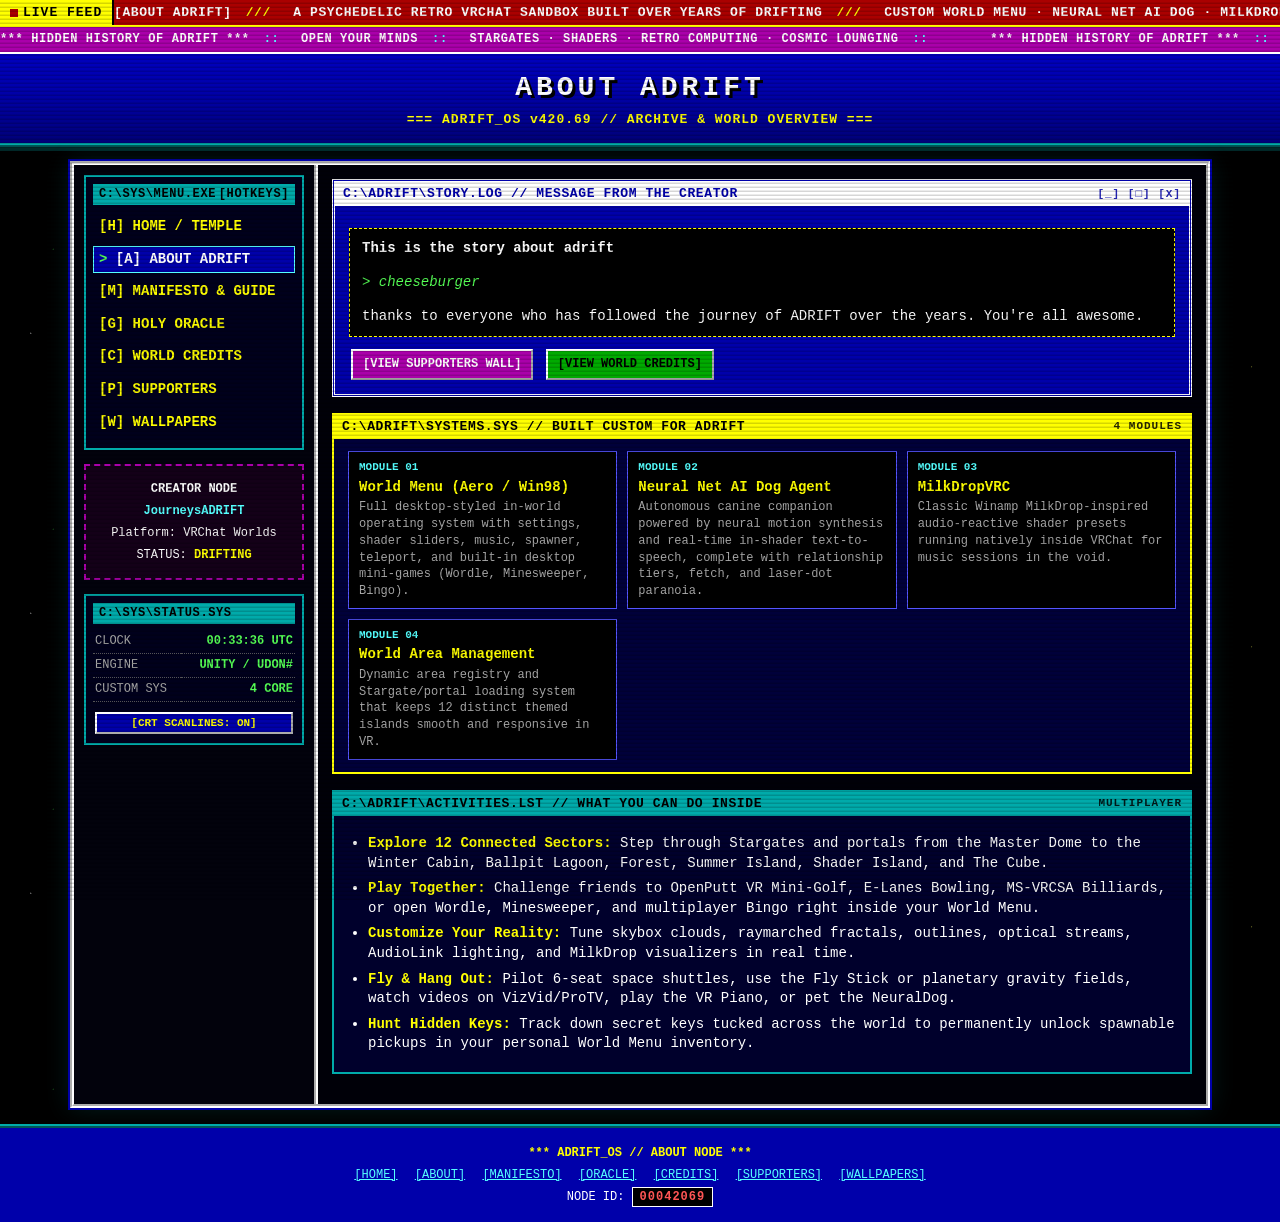
==== about.html @ 790b6ff4 "Expand ADRIFT companion site with full pages, news-reel tickers, and retro VGA polish" ====
<!DOCTYPE html>
<html lang="en">
<head>
    <meta charset="UTF-8">
    <meta name="viewport" content="width=device-width, initial-scale=1.0">
    <title>ADRIFT :: ABOUT // THE DIGITAL TEMPLE</title>
    <link rel="stylesheet" href="styles.css">
</head>
<body class="crt-on">

    <!-- TOP BREAKING NEWS-REEL TICKER -->
    <div class="news-reel-bar" role="region" aria-label="ADRIFT News Reel">
        <div class="reel-badge"><span class="live-dot"></span>LIVE FEED</div>
        <div class="reel-viewport">
            <div class="reel-track">
                <span class="reel-copy">
                    [ABOUT ADRIFT]<span class="reel-sep">///</span>
                    A PSYCHEDELIC RETRO VRCHAT SANDBOX BUILT OVER YEARS OF DRIFTING<span class="reel-sep">///</span>
                    CUSTOM WORLD MENU &middot; NEURAL NET AI DOG &middot; MILKDROP VISUALS<span class="reel-sep">///</span>
                    THANK YOU TO EVERYONE WHO HAS FOLLOWED THE JOURNEY<span class="reel-sep">///</span>
                </span>
                <span class="reel-copy" aria-hidden="true">
                    [ABOUT ADRIFT]<span class="reel-sep">///</span>
                    A PSYCHEDELIC RETRO VRCHAT SANDBOX BUILT OVER YEARS OF DRIFTING<span class="reel-sep">///</span>
                    CUSTOM WORLD MENU &middot; NEURAL NET AI DOG &middot; MILKDROP VISUALS<span class="reel-sep">///</span>
                    THANK YOU TO EVERYONE WHO HAS FOLLOWED THE JOURNEY<span class="reel-sep">///</span>
                </span>
            </div>
        </div>
    </div>

    <header class="site-header">
        <div class="comet-reel" aria-hidden="true">
            <div class="reel-track">
                <span class="reel-copy">
                    *** HIDDEN HISTORY OF ADRIFT ***<span class="reel-sep">::</span>
                    OPEN YOUR MINDS<span class="reel-sep">::</span>
                    STARGATES &middot; SHADERS &middot; RETRO COMPUTING &middot; COSMIC LOUNGING<span class="reel-sep">::</span>
                </span>
                <span class="reel-copy">
                    *** HIDDEN HISTORY OF ADRIFT ***<span class="reel-sep">::</span>
                    OPEN YOUR MINDS<span class="reel-sep">::</span>
                    STARGATES &middot; SHADERS &middot; RETRO COMPUTING &middot; COSMIC LOUNGING<span class="reel-sep">::</span>
                </span>
            </div>
        </div>
        <div class="header-inner">
            <h1>ABOUT ADRIFT</h1>
            <div class="subtitle">=== ADRIFT_OS v420.69 // ARCHIVE &amp; WORLD OVERVIEW ===</div>
        </div>
    </header>

    <div class="container">

        <!-- LEFT SIDEBAR -->
        <aside class="sidebar">
            <nav class="sys-box" aria-label="Main Menu">
                <div class="sys-title"><span>C:\SYS\MENU.EXE</span><span>[HOTKEYS]</span></div>
                <ul>
                    <li><a href="index.html">[H] HOME / TEMPLE</a></li>
                    <li><a href="about.html" class="active-link">[A] ABOUT ADRIFT</a></li>
                    <li><a href="manifesto.html">[M] MANIFESTO &amp; GUIDE</a></li>
                    <li><a href="oracle.html">[G] HOLY ORACLE</a></li>
                    <li><a href="credits.html">[C] WORLD CREDITS</a></li>
                    <li><a href="supporters.html">[P] SUPPORTERS</a></li>
                    <li><a href="wallpapers.html">[W] WALLPAPERS</a></li>
                </ul>
            </nav>

            <div class="portal-box">
                <p><strong>CREATOR NODE</strong></p>
                <p style="color: #55FFFF; font-weight: bold;">JourneysADRIFT</p>
                <p>Platform: VRChat Worlds</p>
                <p>STATUS: <span class="blink-text">DRIFTING</span></p>
            </div>

            <div class="sys-box">
                <div class="sys-title"><span>C:\SYS\STATUS.SYS</span></div>
                <table class="stats-table">
                    <tr><td>CLOCK</td><td id="sys-utc-clock">--:--:-- UTC</td></tr>
                    <tr><td>ENGINE</td><td>UNITY / UDON#</td></tr>
                    <tr><td>CUSTOM SYS</td><td>4 CORE</td></tr>
                </table>
                <div class="sys-controls">
                    <button type="button" class="dos-btn dos-btn-small" id="crt-toggle-btn">[CRT SCANLINES: ON]</button>
                </div>
            </div>
        </aside>

        <!-- MAIN CONTENT -->
        <main class="main-content">

            <section class="win-panel panel-blue">
                <div class="win-bar">
                    <h2 class="win-bar-title">C:\ADRIFT\STORY.LOG // MESSAGE FROM THE CREATOR</h2>
                    <span class="win-controls">[_] [&#9633;] [X]</span>
                </div>
                <div class="win-body">
                    <div class="callout-box" id="live-about-message">
                        <p><strong>This is the story about ADRIFT.</strong></p>
                        <p>Thanks to everyone who has followed the journey of ADRIFT over the years. You're all awesome.</p>
                        <p style="color: #55FF55; margin-top: 8px;"><em>&gt; cheeseburger</em><span class="cursor-blink"></span></p>
                    </div>
                    <p style="margin-top: 10px;">
                        <a class="dos-btn dos-btn-magenta" href="supporters.html">[VIEW SUPPORTERS WALL]</a>
                        <a class="dos-btn dos-btn-green" href="credits.html">[VIEW WORLD CREDITS]</a>
                    </p>
                </div>
            </section>

            <section class="win-panel panel-yellow">
                <div class="win-bar">
                    <h2 class="win-bar-title">C:\ADRIFT\SYSTEMS.SYS // BUILT CUSTOM FOR ADRIFT</h2>
                    <span class="win-controls">4 MODULES</span>
                </div>
                <div class="win-body">
                    <div class="portal-grid">
                        <div class="sector-card">
                            <div class="sector-code">MODULE 01</div>
                            <div class="sector-name">World Menu (Aero / Win98)</div>
                            <div class="sector-desc">Full desktop-styled in-world operating system with settings, shader sliders, music, spawner, teleport, and built-in desktop mini-games (Wordle, Minesweeper, Bingo).</div>
                        </div>
                        <div class="sector-card">
                            <div class="sector-code">MODULE 02</div>
                            <div class="sector-name">Neural Net AI Dog Agent</div>
                            <div class="sector-desc">Autonomous canine companion powered by neural motion synthesis and real-time in-shader text-to-speech, complete with relationship tiers, fetch, and laser-dot paranoia.</div>
                        </div>
                        <div class="sector-card">
                            <div class="sector-code">MODULE 03</div>
                            <div class="sector-name">MilkDropVRC</div>
                            <div class="sector-desc">Classic Winamp MilkDrop-inspired audio-reactive shader presets running natively inside VRChat for music sessions in the void.</div>
                        </div>
                        <div class="sector-card">
                            <div class="sector-code">MODULE 04</div>
                            <div class="sector-name">World Area Management</div>
                            <div class="sector-desc">Dynamic area registry and Stargate/portal loading system that keeps 12 distinct themed islands smooth and responsive in VR.</div>
                        </div>
                    </div>
                </div>
            </section>

            <section class="win-panel">
                <div class="win-bar">
                    <h2 class="win-bar-title">C:\ADRIFT\ACTIVITIES.LST // WHAT YOU CAN DO INSIDE</h2>
                    <span class="win-controls">MULTIPLAYER</span>
                </div>
                <div class="win-body">
                    <ul class="retro-list">
                        <li><strong>Explore 12 Connected Sectors:</strong> Step through Stargates and portals from the Master Dome to the Winter Cabin, Ballpit Lagoon, Forest, Summer Island, Shader Island, and The Cube.</li>
                        <li><strong>Play Together:</strong> Challenge friends to OpenPutt VR Mini-Golf, E-Lanes Bowling, MS-VRCSA Billiards, or open Wordle, Minesweeper, and multiplayer Bingo right inside your World Menu.</li>
                        <li><strong>Customize Your Reality:</strong> Tune skybox clouds, raymarched fractals, outlines, optical streams, AudioLink lighting, and MilkDrop visualizers in real time.</li>
                        <li><strong>Fly &amp; Hang Out:</strong> Pilot 6-seat space shuttles, use the Fly Stick or planetary gravity fields, watch videos on VizVid/ProTV, play the VR Piano, or pet the NeuralDog.</li>
                        <li><strong>Hunt Hidden Keys:</strong> Track down secret keys tucked across the world to permanently unlock spawnable pickups in your personal World Menu inventory.</li>
                    </ul>
                </div>
            </section>

        </main>
    </div>

    <footer class="site-footer">
        <p><span class="blink-text">*** ADRIFT_OS // ABOUT NODE ***</span></p>
        <p class="footer-nav">
            <a href="index.html">[HOME]</a>
            <a href="about.html">[ABOUT]</a>
            <a href="manifesto.html">[MANIFESTO]</a>
            <a href="oracle.html">[ORACLE]</a>
            <a href="credits.html">[CREDITS]</a>
            <a href="supporters.html">[SUPPORTERS]</a>
            <a href="wallpapers.html">[WALLPAPERS]</a>
        </p>
        <p>NODE ID: <span class="counter">00042069</span></p>
    </footer>

    <script src="site.js"></script>
    <script>
        // Quietly sync creator message from adrift/about when served on GitHub Pages
        (function () {
            if (!window.fetch || window.location.protocol === "file:") return;
            fetch("adrift/about", { cache: "no-cache" })
                .then(function (r) { return r.ok ? r.text() : null; })
                .then(function (txt) {
                    if (!txt) return;
                    var box = document.getElementById("live-about-message");
                    if (!box) return;
                    var lines = txt.replace(/\r\n/g, "\n").split("\n").map(function (s) { return s.trim(); });
                    var storyLines = [];
                    for (var i = 0; i < lines.length; i++) {
                        if (/^current subs/i.test(lines[i])) break;
                        if (/patreon\.com/i.test(lines[i])) continue;
                        if (lines[i]) storyLines.push(lines[i]);
                    }
                    if (!storyLines.length) return;
                    box.textContent = "";
                    storyLines.forEach(function (ln, idx) {
                        var p = document.createElement("p");
                        if (idx === 0) {
                            var strong = document.createElement("strong");
                            strong.textContent = ln;
                            p.appendChild(strong);
                        } else if (ln.toLowerCase() === "cheeseburger") {
                            p.style.color = "#55FF55";
                            var em = document.createElement("em");
                            em.textContent = "> " + ln;
                            p.appendChild(em);
                        } else {
                            p.textContent = ln;
                        }
                        box.appendChild(p);
                    });
                })
                .catch(function () {});
        })();
    </script>
</body>
</html>
---- styles.css ----
/* ============================================================================
   ADRIFT_OS v420.69 :: TEMPLE OS 16-COLOR VGA & EARLY-2000s HEAVEN'S GATE CSS
   ============================================================================ */

:root {
    --vga-black: #000000;
    --vga-blue: #0000AA;
    --vga-deep-blue: #000038;
    --vga-green: #00AA00;
    --vga-cyan: #00AAAA;
    --vga-red: #AA0000;
    --vga-magenta: #AA00AA;
    --vga-brown: #AA5500;
    --vga-gray: #AAAAAA;
    --vga-dark-gray: #555555;
    --vga-bright-blue: #5555FF;
    --vga-bright-green: #55FF55;
    --vga-bright-cyan: #55FFFF;
    --vga-bright-red: #FF5555;
    --vga-bright-magenta: #FF55FF;
    --vga-yellow: #FFFF55;
    --vga-pure-yellow: #FFFF00;
    --vga-white: #FFFFFF;
}

* {
    box-sizing: border-box;
}

html {
    scroll-behavior: smooth;
}

body {
    background-color: var(--vga-black);
    background-image:
        radial-gradient(1px 1px at 11% 19%, rgba(255, 255, 255, 0.65), transparent),
        radial-gradient(1px 1px at 29% 73%, rgba(85, 255, 255, 0.55), transparent),
        radial-gradient(1px 1px at 47% 31%, rgba(255, 255, 85, 0.45), transparent),
        radial-gradient(2px 2px at 66% 14%, rgba(255, 255, 255, 0.5), transparent),
        radial-gradient(1px 1px at 78% 58%, rgba(255, 85, 255, 0.45), transparent),
        radial-gradient(1px 1px at 91% 84%, rgba(255, 255, 255, 0.55), transparent),
        radial-gradient(1px 1px at 19% 89%, rgba(85, 255, 85, 0.35), transparent);
    background-size: 280px 280px;
    color: var(--vga-pure-yellow);
    font-family: "Courier New", Courier, "Lucida Console", monospace;
    margin: 0;
    padding: 0;
    font-size: 14px;
    line-height: 1.4;
    min-height: 100vh;
}

/* Optional subtle CRT scanline overlay (toggled via sidebar) */
body.crt-on::after {
    content: "";
    position: fixed;
    inset: 0;
    pointer-events: none;
    z-index: 9999;
    background: repeating-linear-gradient(
        to bottom,
        rgba(0, 0, 0, 0) 0px,
        rgba(0, 0, 0, 0) 2px,
        rgba(0, 0, 0, 0.16) 3px,
        rgba(0, 0, 0, 0.16) 4px
    );
}

a {
    color: var(--vga-bright-cyan);
    text-decoration: underline;
}

a:hover {
    background-color: var(--vga-pure-yellow);
    color: var(--vga-black);
    text-decoration: none;
}

/* ============================================================================
   NEWS-REEL TICKER HEADERS (SEAMLESS CONTINUOUS BROADCAST SCROLL)
   ============================================================================ */

.news-reel-bar {
    display: flex;
    align-items: center;
    background-color: var(--vga-red);
    color: var(--vga-white);
    border-bottom: 2px solid var(--vga-pure-yellow);
    overflow: hidden;
    font-weight: bold;
    font-size: 13px;
    line-height: 1;
}

.reel-badge {
    flex-shrink: 0;
    background-color: var(--vga-pure-yellow);
    color: var(--vga-black);
    padding: 6px 10px;
    letter-spacing: 1px;
    border-right: 2px solid var(--vga-black);
    z-index: 2;
    white-space: nowrap;
}

.reel-badge .live-dot {
    display: inline-block;
    width: 8px;
    height: 8px;
    background-color: var(--vga-red);
    margin-right: 5px;
    vertical-align: middle;
    animation: blinker 1s steps(2, start) infinite;
}

.reel-viewport {
    flex: 1;
    overflow: hidden;
    white-space: nowrap;
    padding: 6px 0;
}

.reel-track {
    display: inline-flex;
    width: max-content;
    will-change: transform;
    animation: news-reel-scroll 38s linear infinite;
}

.news-reel-bar:hover .reel-track,
.comet-reel:hover .reel-track {
    animation-play-state: paused;
}

.reel-copy {
    display: inline-block;
    padding-right: 48px;
    letter-spacing: 0.6px;
}

.reel-sep {
    color: var(--vga-pure-yellow);
    margin: 0 14px;
}

@keyframes news-reel-scroll {
    0% {
        transform: translate3d(0, 0, 0);
    }
    100% {
        transform: translate3d(-50%, 0, 0);
    }
}

/* MAIN HEADER */
header.site-header {
    background-color: var(--vga-blue);
    background-image: linear-gradient(
        180deg,
        #0000cc 0%,
        #0000aa 55%,
        #000077 100%
    );
    color: var(--vga-white);
    text-align: center;
    padding: 0 0 12px 0;
    border-bottom: 4px ridge var(--vga-cyan);
    box-shadow: 0 4px 0 rgba(0, 170, 170, 0.25);
}

.comet-reel {
    background-color: var(--vga-magenta);
    color: var(--vga-white);
    border-bottom: 2px solid var(--vga-white);
    overflow: hidden;
    font-weight: bold;
    font-size: 12px;
    padding: 4px 0;
}

.comet-reel .reel-track {
    animation-duration: 30s;
}

.comet-reel .reel-sep {
    color: var(--vga-bright-cyan);
}

.header-inner {
    padding: 10px 14px 2px;
}

header.site-header h1 {
    margin: 4px 0 4px;
    font-size: 28px;
    letter-spacing: 4px;
    color: var(--vga-white);
    text-shadow: 3px 3px 0 var(--vga-black);
    text-transform: uppercase;
}

.subtitle {
    color: var(--vga-pure-yellow);
    font-weight: bold;
    font-size: 13px;
    letter-spacing: 1px;
}

@media (prefers-reduced-motion: reduce) {
    .reel-track {
        animation: none;
        white-space: normal;
        display: block;
    }
    .reel-copy:nth-child(2) {
        display: none;
    }
    .blink-text,
    .live-dot,
    .cursor-blink {
        animation: none;
    }
}

/* ============================================================================
   MAIN FRAME & SIDEBAR
   ============================================================================ */

.container {
    display: flex;
    max-width: 1140px;
    margin: 14px auto;
    border: 4px groove var(--vga-white);
    background-color: var(--vga-black);
    box-shadow: 0 0 0 2px var(--vga-blue), 0 0 24px rgba(0, 170, 170, 0.18);
}

.sidebar {
    width: 244px;
    flex-shrink: 0;
    background-color: #02020c;
    border-right: 4px groove var(--vga-white);
    padding: 10px;
}

.sys-box {
    border: 2px solid var(--vga-cyan);
    padding: 7px;
    margin-bottom: 14px;
    background-color: #00001c;
}

.sys-title {
    background-color: var(--vga-cyan);
    color: var(--vga-black);
    font-weight: bold;
    padding: 2px 6px;
    font-size: 12px;
    letter-spacing: 0.6px;
    display: flex;
    justify-content: space-between;
    align-items: center;
}

.sidebar ul {
    list-style-type: none;
    padding: 0;
    margin: 8px 0 0 0;
}

.sidebar li {
    margin-bottom: 5px;
}

.sidebar a {
    color: var(--vga-pure-yellow);
    text-decoration: none;
    font-weight: bold;
    display: block;
    padding: 3px 5px;
    border: 1px solid transparent;
}

.sidebar a:hover {
    background-color: var(--vga-pure-yellow);
    color: var(--vga-black);
}

.sidebar a.active-link {
    background-color: var(--vga-blue);
    color: var(--vga-white);
    border: 1px solid var(--vga-bright-cyan);
}

.sidebar a.active-link::before {
    content: "> ";
    color: var(--vga-bright-green);
}

.portal-box {
    border: 2px dashed var(--vga-magenta);
    padding: 10px 8px;
    text-align: center;
    color: var(--vga-white);
    margin-bottom: 14px;
    background-color: #140018;
}

.portal-box p {
    margin: 5px 0;
    font-size: 12px;
}

.stargate-emblem {
    width: 96px;
    height: 96px;
    margin: 6px auto;
    display: block;
    border: 2px solid var(--vga-pure-yellow);
    background-color: #000033;
    padding: 4px;
}

.stats-table {
    width: 100%;
    border-collapse: collapse;
    margin-top: 6px;
    font-size: 12px;
}

.stats-table td {
    padding: 3px 2px;
    border-bottom: 1px dotted var(--vga-dark-gray);
    color: var(--vga-gray);
}

.stats-table td:last-child {
    text-align: right;
    color: var(--vga-bright-green);
    font-weight: bold;
}

.sys-controls {
    margin-top: 8px;
    display: flex;
    flex-direction: column;
    gap: 5px;
}

/* ============================================================================
   MAIN CONTENT & TEMPLE OS WINDOW PANELS
   ============================================================================ */

.main-content {
    flex: 1;
    min-width: 0;
    padding: 14px;
    background-color: #000008;
}

.win-panel {
    border: 2px solid var(--vga-cyan);
    background-color: #00002c;
    margin-bottom: 16px;
    color: var(--vga-white);
}

.win-panel.panel-blue {
    background-color: var(--vga-blue);
    border: 3px double var(--vga-white);
}

.win-panel.panel-yellow {
    border-color: var(--vga-pure-yellow);
    background-color: #00003a;
}

.win-panel.panel-green {
    border-color: var(--vga-green);
    background-color: #001808;
}

.win-panel.panel-magenta {
    border: 3px double var(--vga-bright-magenta);
    background-color: #160018;
}

.win-bar {
    background-color: var(--vga-cyan);
    color: var(--vga-black);
    padding: 3px 8px;
    font-weight: bold;
    font-size: 13px;
    letter-spacing: 0.6px;
    display: flex;
    justify-content: space-between;
    align-items: center;
    gap: 8px;
}

.panel-blue .win-bar {
    background-color: var(--vga-white);
    color: var(--vga-blue);
}

.panel-yellow .win-bar {
    background-color: var(--vga-pure-yellow);
    color: var(--vga-black);
}

.panel-green .win-bar {
    background-color: var(--vga-green);
    color: var(--vga-black);
}

.panel-magenta .win-bar {
    background-color: var(--vga-magenta);
    color: var(--vga-white);
}

.win-bar-title {
    margin: 0;
    font-size: 13px;
    font-weight: bold;
}

.win-controls {
    font-size: 11px;
    letter-spacing: 1px;
    opacity: 0.85;
    white-space: nowrap;
}

.win-body {
    padding: 12px 14px;
}

.win-body p:first-child {
    margin-top: 0;
}

.win-body p:last-child {
    margin-bottom: 0;
}

/* Console / HolyC block */
.console-text {
    font-family: "Courier New", Courier, monospace;
    color: var(--vga-bright-cyan);
    font-size: 14px;
    line-height: 1.45;
}

.console-text .kw { color: var(--vga-pure-yellow); font-weight: bold; }
.console-text .str { color: var(--vga-bright-green); }
.console-text .cmt { color: var(--vga-gray); }

.cursor-blink {
    display: inline-block;
    width: 9px;
    height: 14px;
    background-color: var(--vga-pure-yellow);
    vertical-align: text-bottom;
    margin-left: 3px;
    animation: blinker 0.9s steps(2, start) infinite;
}

/* ============================================================================
   BUTTONS, BADGES & INPUTS
   ============================================================================ */

.dos-btn {
    display: inline-block;
    background-color: var(--vga-blue);
    color: var(--vga-pure-yellow);
    border: 2px outset var(--vga-white);
    padding: 5px 10px;
    font-family: "Courier New", Courier, monospace;
    font-size: 12px;
    font-weight: bold;
    cursor: pointer;
    text-decoration: none;
    margin: 2px;
    text-align: center;
}

.dos-btn:hover,
.dos-btn.active {
    background-color: var(--vga-pure-yellow);
    color: var(--vga-black);
    border-style: inset;
}

.dos-btn-green {
    background-color: var(--vga-green);
    color: var(--vga-black);
}

.dos-btn-green:hover {
    background-color: var(--vga-bright-green);
    color: var(--vga-black);
}

.dos-btn-magenta {
    background-color: var(--vga-magenta);
    color: var(--vga-white);
}

.dos-btn-magenta:hover {
    background-color: var(--vga-bright-magenta);
    color: var(--vga-black);
}

.dos-btn-small {
    padding: 3px 7px;
    font-size: 11px;
}

.dos-input {
    flex: 1;
    min-width: 180px;
    background-color: var(--vga-black);
    color: var(--vga-pure-yellow);
    border: 2px inset var(--vga-cyan);
    padding: 6px 8px;
    font-family: "Courier New", Courier, monospace;
    font-size: 13px;
}

.dos-input::placeholder {
    color: var(--vga-dark-gray);
}

.tag {
    display: inline-block;
    background-color: var(--vga-black);
    border: 1px solid var(--vga-cyan);
    color: var(--vga-bright-cyan);
    font-size: 11px;
    padding: 1px 5px;
    margin: 2px 3px 0 0;
    text-transform: uppercase;
}

.tag-green { border-color: var(--vga-green); color: var(--vga-bright-green); }
.tag-yellow { border-color: var(--vga-pure-yellow); color: var(--vga-pure-yellow); }
.tag-magenta { border-color: var(--vga-bright-magenta); color: var(--vga-bright-magenta); }

/* ============================================================================
   GRIDS & CARDS (HOME PORTALS, SECTORS, AUTHORS, SUPPORTERS, GALLERY)
   ============================================================================ */

.portal-grid {
    display: grid;
    grid-template-columns: repeat(auto-fill, minmax(245px, 1fr));
    gap: 10px;
}

.portal-card {
    display: block;
    background-color: var(--vga-black);
    border: 2px solid var(--vga-cyan);
    padding: 10px 11px;
    text-decoration: none;
    color: var(--vga-white);
}

.portal-card:hover {
    background-color: #000c2a;
    border-color: var(--vga-pure-yellow);
    color: var(--vga-white);
}

.portal-card-title {
    color: var(--vga-pure-yellow);
    font-weight: bold;
    font-size: 14px;
    margin-bottom: 4px;
}

.portal-card:hover .portal-card-title {
    color: var(--vga-bright-green);
}

.portal-card-desc {
    color: var(--vga-gray);
    font-size: 12px;
    line-height: 1.35;
}

.sector-grid {
    display: grid;
    grid-template-columns: repeat(auto-fill, minmax(210px, 1fr));
    gap: 8px;
}

.sector-card {
    background-color: var(--vga-black);
    border: 1px solid var(--vga-bright-blue);
    padding: 8px 10px;
}

.sector-card:hover {
    border-color: var(--vga-bright-cyan);
}

.sector-code {
    color: var(--vga-bright-cyan);
    font-size: 11px;
    font-weight: bold;
}

.sector-name {
    color: var(--vga-pure-yellow);
    font-weight: bold;
    font-size: 14px;
    margin: 2px 0;
}

.sector-desc {
    color: var(--vga-gray);
    font-size: 12px;
}

/* Filter bar & Credits sections */
.filter-panel {
    border: 2px solid var(--vga-cyan);
    background-color: #001220;
    padding: 10px;
    margin-bottom: 16px;
}

.filter-row {
    display: flex;
    flex-wrap: wrap;
    gap: 8px;
    align-items: center;
    margin-bottom: 8px;
}

.filter-prompt {
    color: var(--vga-bright-green);
    font-weight: bold;
}

.filter-status {
    font-size: 12px;
    color: var(--vga-bright-cyan);
    margin-left: auto;
}

.filter-tabs {
    display: flex;
    flex-wrap: wrap;
    gap: 4px;
}

.credits-section {
    border: 2px solid var(--vga-pure-yellow);
    background-color: #000033;
    margin-bottom: 18px;
    padding: 10px 12px;
}

.credits-section.section-shaders {
    border-color: var(--vga-cyan);
    background-color: #001424;
}

.credits-section.section-fonts {
    border-color: var(--vga-gray);
    background-color: #10101c;
}

.section-header {
    display: flex;
    justify-content: space-between;
    align-items: baseline;
    flex-wrap: wrap;
    gap: 8px;
    border-bottom: 2px solid currentColor;
    padding-bottom: 5px;
    margin-bottom: 10px;
}

.section-header h2 {
    margin: 0;
    font-size: 16px;
    letter-spacing: 1px;
    color: var(--vga-pure-yellow);
}

.section-shaders .section-header h2 { color: var(--vga-bright-cyan); }
.section-fonts .section-header h2 { color: var(--vga-white); }

.section-badge {
    background-color: var(--vga-black);
    color: var(--vga-white);
    border: 1px solid var(--vga-white);
    padding: 1px 6px;
    font-size: 11px;
    font-weight: bold;
}

.author-grid {
    display: grid;
    grid-template-columns: repeat(auto-fill, minmax(280px, 1fr));
    gap: 8px;
}

.author-card {
    background-color: var(--vga-black);
    border: 1px solid var(--vga-cyan);
    padding: 8px 10px;
}

.author-card:hover {
    border-color: var(--vga-pure-yellow);
    background-color: #000822;
}

.author-card-name {
    color: var(--vga-bright-green);
    font-weight: bold;
    font-size: 14px;
    margin-bottom: 3px;
    display: flex;
    justify-content: space-between;
    align-items: baseline;
    gap: 6px;
}

.author-card-items {
    color: var(--vga-white);
    font-size: 13px;
    line-height: 1.35;
}

.author-card-custom {
    border-color: var(--vga-pure-yellow);
    background-color: #001028;
}

.author-card-custom .author-card-name {
    color: var(--vga-pure-yellow);
    margin-bottom: 0;
}

.count-pill {
    background-color: var(--vga-blue);
    color: var(--vga-pure-yellow);
    border: 1px solid var(--vga-cyan);
    font-size: 11px;
    padding: 0 5px;
    flex-shrink: 0;
}

.font-grid {
    display: flex;
    flex-wrap: wrap;
    gap: 8px;
}

.font-chip {
    background-color: var(--vga-black);
    border: 1px solid var(--vga-cyan);
    padding: 5px 10px;
    font-size: 13px;
    color: var(--vga-white);
}

/* Oracle Terminal */
.oracle-screen {
    background-color: var(--vga-black);
    border: 2px inset var(--vga-green);
    padding: 14px;
    min-height: 145px;
    color: var(--vga-bright-green);
    font-size: 15px;
    line-height: 1.5;
    margin-bottom: 12px;
}

.oracle-meta {
    display: flex;
    flex-wrap: wrap;
    gap: 6px;
    margin-bottom: 8px;
    padding-bottom: 6px;
    border-bottom: 1px dashed var(--vga-green);
    font-size: 12px;
}

.oracle-log {
    background-color: var(--vga-black);
    border: 1px solid var(--vga-dark-gray);
    padding: 10px;
    max-height: 220px;
    overflow-y: auto;
    font-size: 12px;
    color: var(--vga-gray);
}

.oracle-log-entry {
    padding: 4px 0;
    border-bottom: 1px dotted #223;
}

.oracle-log-entry strong {
    color: var(--vga-bright-cyan);
}

/* Supporters Wall */
.supporter-grid {
    display: grid;
    grid-template-columns: repeat(auto-fill, minmax(200px, 1fr));
    gap: 10px;
    margin-top: 10px;
}

.supporter-card {
    background-color: var(--vga-black);
    border: 2px solid var(--vga-pure-yellow);
    padding: 12px;
    text-align: center;
}

.supporter-card:hover {
    border-color: var(--vga-bright-magenta);
    background-color: #16001c;
}

.supporter-star {
    color: var(--vga-bright-cyan);
    font-size: 16px;
    margin-bottom: 4px;
}

.supporter-name {
    color: var(--vga-pure-yellow);
    font-weight: bold;
    font-size: 15px;
    letter-spacing: 0.5px;
}

.supporter-role {
    color: var(--vga-bright-green);
    font-size: 11px;
    margin-top: 3px;
}

/* Manifesto & Spec Lists */
.retro-list {
    margin: 6px 0;
    padding-left: 20px;
}

.retro-list li {
    margin-bottom: 6px;
    color: var(--vga-white);
}

.retro-list strong {
    color: var(--vga-pure-yellow);
}

.callout-box {
    background-color: var(--vga-black);
    border: 1px dashed var(--vga-pure-yellow);
    padding: 10px 12px;
    color: var(--vga-white);
    margin: 10px 0;
}

/* Wallpaper Gallery & Modal */
.wallpaper-grid {
    display: grid;
    grid-template-columns: repeat(auto-fill, minmax(215px, 1fr));
    gap: 10px;
}

.wallpaper-card {
    background-color: var(--vga-black);
    border: 2px solid var(--vga-cyan);
    padding: 6px;
    cursor: pointer;
    text-align: left;
    color: var(--vga-white);
    font-family: inherit;
}

.wallpaper-card:hover {
    border-color: var(--vga-pure-yellow);
    background-color: #000c24;
}

.wallpaper-thumb {
    width: 100%;
    aspect-ratio: 4 / 3;
    object-fit: cover;
    display: block;
    border: 1px solid var(--vga-dark-gray);
    margin-bottom: 6px;
    background-color: #080818;
}

.wallpaper-label {
    font-size: 12px;
    font-weight: bold;
    color: var(--vga-pure-yellow);
    white-space: nowrap;
    overflow: hidden;
    text-overflow: ellipsis;
}

.wallpaper-sub {
    font-size: 11px;
    color: var(--vga-gray);
}

.lightbox {
    display: none;
    position: fixed;
    inset: 0;
    background-color: rgba(0, 0, 12, 0.9);
    z-index: 1000;
    align-items: center;
    justify-content: center;
    padding: 18px;
}

.lightbox.open {
    display: flex;
}

.lightbox-window {
    max-width: 920px;
    width: 100%;
    background-color: var(--vga-black);
    border: 3px double var(--vga-white);
}

.lightbox-img-wrap {
    padding: 10px;
    text-align: center;
    background-color: #02020a;
}

.lightbox-img-wrap img {
    max-width: 100%;
    max-height: 70vh;
    border: 2px solid var(--vga-cyan);
    display: inline-block;
}

.lightbox-actions {
    display: flex;
    justify-content: space-between;
    align-items: center;
    flex-wrap: wrap;
    gap: 8px;
    padding: 8px 12px;
    background-color: var(--vga-blue);
    border-top: 2px solid var(--vga-cyan);
}

/* Utilities */
.hidden-row {
    display: none !important;
}

.no-results {
    display: none;
    border: 2px solid var(--vga-red);
    background-color: #220000;
    color: var(--vga-pure-yellow);
    padding: 12px;
    text-align: center;
    font-weight: bold;
    margin-bottom: 15px;
}

.blink-text {
    color: var(--vga-pure-yellow);
    font-weight: bold;
    animation: blinker 1s steps(2, start) infinite;
}

@keyframes blinker {
    50% {
        opacity: 0;
    }
}

/* ============================================================================
   FOOTER
   ============================================================================ */

footer.site-footer {
    background-color: var(--vga-blue);
    color: var(--vga-white);
    text-align: center;
    padding: 12px 10px;
    border-top: 4px ridge var(--vga-cyan);
    margin-top: 16px;
    font-size: 12px;
}

footer.site-footer p {
    margin: 5px 0;
}

.footer-nav a {
    margin: 0 5px;
}

.counter {
    background-color: var(--vga-black);
    color: var(--vga-bright-red);
    padding: 2px 7px;
    border: 1px solid var(--vga-white);
    font-weight: bold;
    letter-spacing: 1px;
}

/* ============================================================================
   RESPONSIVE FALLBACK
   ============================================================================ */

@media (max-width: 820px) {
    .container {
        flex-direction: column;
        margin: 8px;
    }
    .sidebar {
        width: 100%;
        border-right: none;
        border-bottom: 4px groove var(--vga-white);
    }
    .sidebar ul {
        display: grid;
        grid-template-columns: repeat(auto-fill, minmax(150px, 1fr));
        gap: 4px;
    }
    header.site-header h1 {
        font-size: 22px;
        letter-spacing: 2px;
    }
}
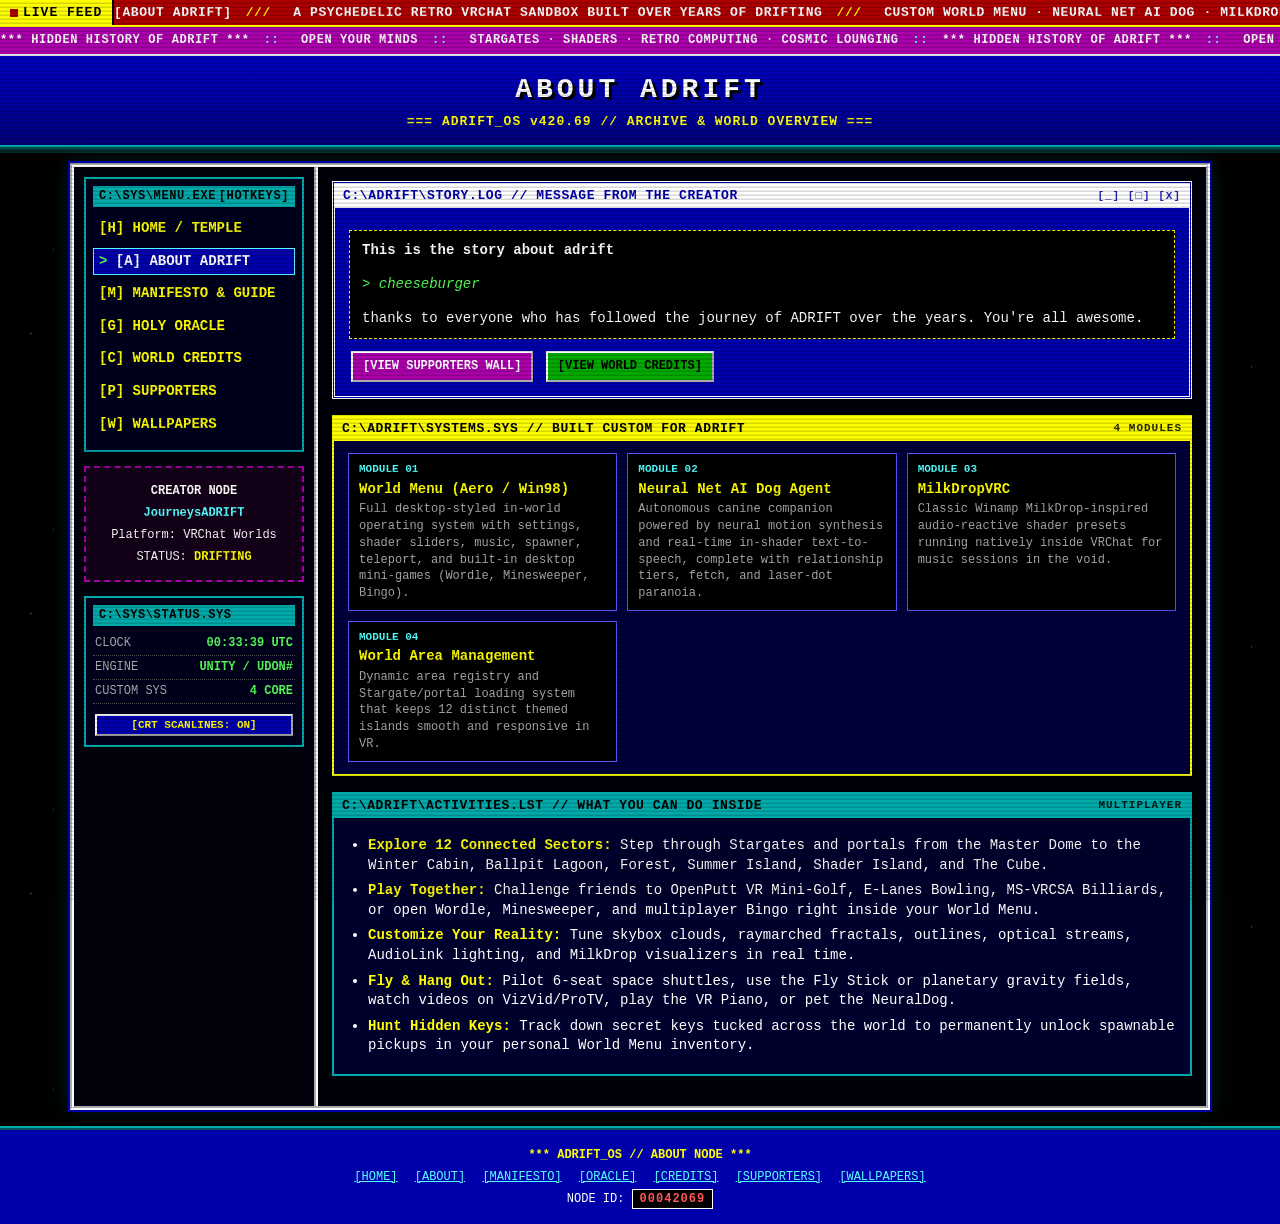
==== commit c007d823: "Make top news-reel tickers scroll seamlessly across all viewport widths" ====
--- a/about.html
+++ b/about.html
@@ -4,7 +4,7 @@
     <meta charset="UTF-8">
     <meta name="viewport" content="width=device-width, initial-scale=1.0">
     <title>ADRIFT :: ABOUT // THE DIGITAL TEMPLE</title>
-    <link rel="stylesheet" href="styles.css">
+    <link rel="stylesheet" href="styles.css?v=2">
 </head>
 <body class="crt-on">
 
@@ -172,7 +172,7 @@
         <p>NODE ID: <span class="counter">00042069</span></p>
     </footer>
 
-    <script src="site.js"></script>
+    <script src="site.js?v=2"></script>
     <script>
         // Quietly sync creator message from adrift/about when served on GitHub Pages
         (function () {
--- a/styles.css
+++ b/styles.css
@@ -117,16 +117,27 @@
 
 .reel-viewport {
     flex: 1;
+    min-width: 0;
     overflow: hidden;
     white-space: nowrap;
     padding: 6px 0;
 }
 
 .reel-track {
-    display: inline-flex;
+    display: flex;
+    flex-wrap: nowrap;
+    align-items: center;
     width: max-content;
+    white-space: nowrap;
     will-change: transform;
-    animation: news-reel-scroll 38s linear infinite;
+    animation: news-reel-scroll var(--reel-duration, 26s) linear infinite;
+}
+
+.reel-group {
+    display: flex;
+    flex-wrap: nowrap;
+    align-items: center;
+    flex-shrink: 0;
 }
 
 .news-reel-bar:hover .reel-track,
@@ -136,7 +147,9 @@
 
 .reel-copy {
     display: inline-block;
-    padding-right: 48px;
+    flex-shrink: 0;
+    white-space: nowrap;
+    padding-right: 0;
     letter-spacing: 0.6px;
 }
 
@@ -171,17 +184,20 @@
 }
 
 .comet-reel {
+    display: flex;
+    align-items: center;
     background-color: var(--vga-magenta);
     color: var(--vga-white);
     border-bottom: 2px solid var(--vga-white);
     overflow: hidden;
-    font-weight: bold;
-    font-size: 12px;
-    padding: 4px 0;
+    white-space: nowrap;
+    font-weight: bold;
+    font-size: 12px;
+    padding: 5px 0;
 }
 
 .comet-reel .reel-track {
-    animation-duration: 30s;
+    animation-duration: var(--reel-duration, 22s);
 }
 
 .comet-reel .reel-sep {
@@ -206,22 +222,6 @@
     font-weight: bold;
     font-size: 13px;
     letter-spacing: 1px;
-}
-
-@media (prefers-reduced-motion: reduce) {
-    .reel-track {
-        animation: none;
-        white-space: normal;
-        display: block;
-    }
-    .reel-copy:nth-child(2) {
-        display: none;
-    }
-    .blink-text,
-    .live-dot,
-    .cursor-blink {
-        animation: none;
-    }
 }
 
 /* ============================================================================
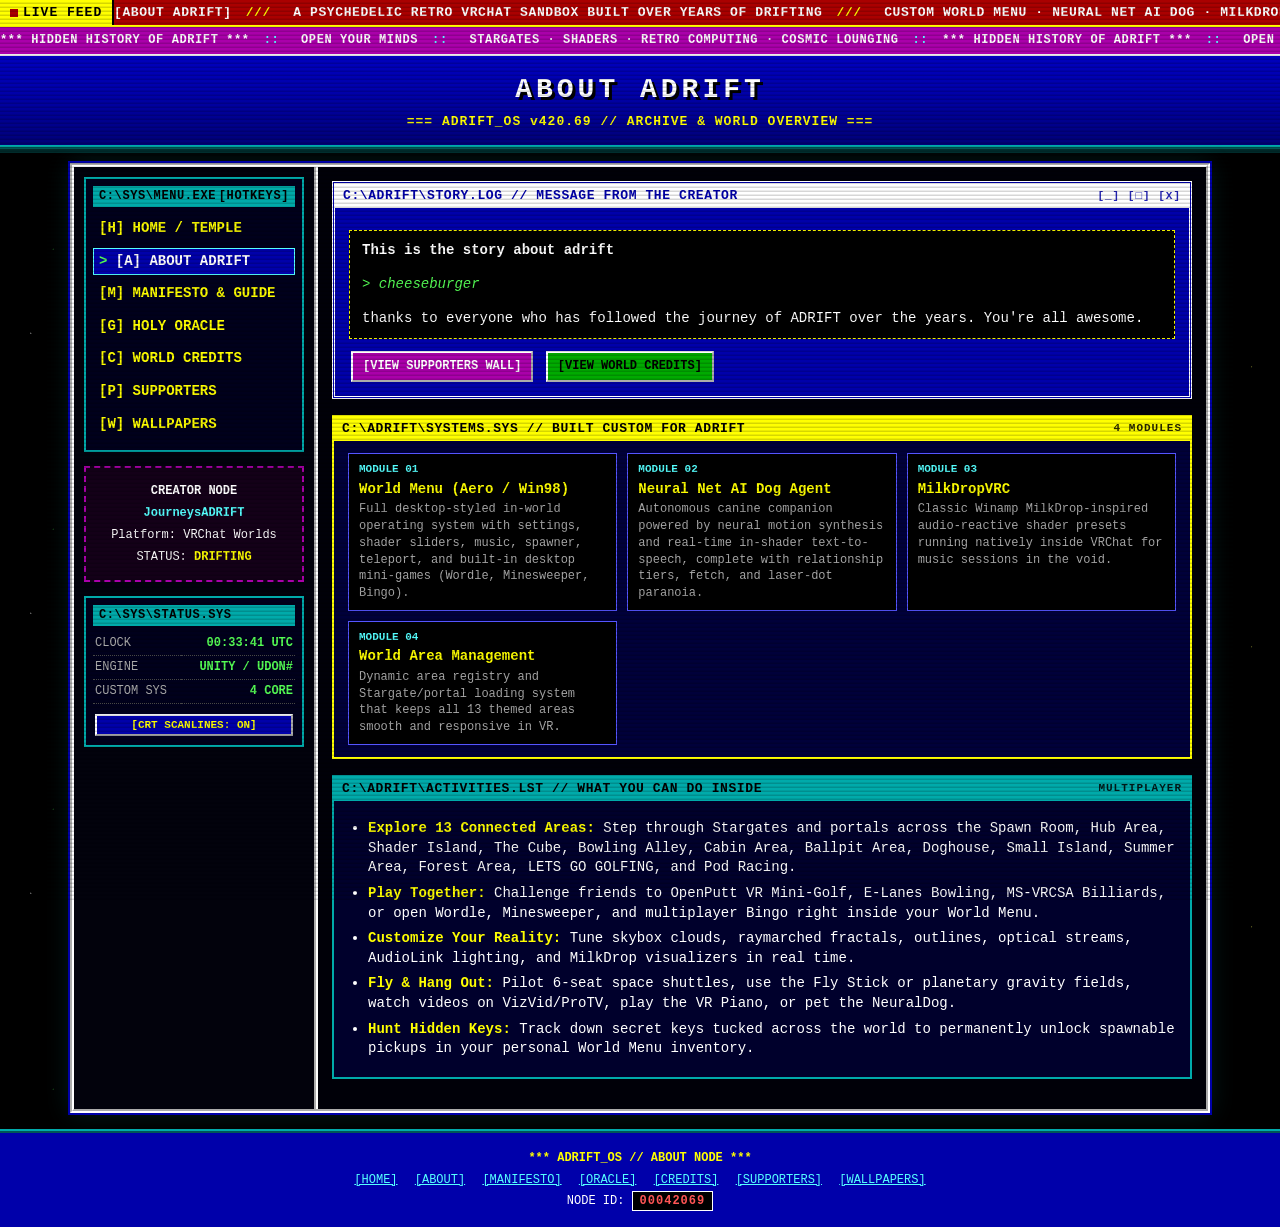
==== commit ef8e179d: "List all 13 exact ADRIFT world areas on home and about pages" ====
--- a/about.html
+++ b/about.html
@@ -133,7 +133,7 @@
                         <div class="sector-card">
                             <div class="sector-code">MODULE 04</div>
                             <div class="sector-name">World Area Management</div>
-                            <div class="sector-desc">Dynamic area registry and Stargate/portal loading system that keeps 12 distinct themed islands smooth and responsive in VR.</div>
+                            <div class="sector-desc">Dynamic area registry and Stargate/portal loading system that keeps all 13 themed areas smooth and responsive in VR.</div>
                         </div>
                     </div>
                 </div>
@@ -146,7 +146,7 @@
                 </div>
                 <div class="win-body">
                     <ul class="retro-list">
-                        <li><strong>Explore 12 Connected Sectors:</strong> Step through Stargates and portals from the Master Dome to the Winter Cabin, Ballpit Lagoon, Forest, Summer Island, Shader Island, and The Cube.</li>
+                        <li><strong>Explore 13 Connected Areas:</strong> Step through Stargates and portals across the Spawn Room, Hub Area, Shader Island, The Cube, Bowling Alley, Cabin Area, Ballpit Area, Doghouse, Small Island, Summer Area, Forest Area, LETS GO GOLFING, and Pod Racing.</li>
                         <li><strong>Play Together:</strong> Challenge friends to OpenPutt VR Mini-Golf, E-Lanes Bowling, MS-VRCSA Billiards, or open Wordle, Minesweeper, and multiplayer Bingo right inside your World Menu.</li>
                         <li><strong>Customize Your Reality:</strong> Tune skybox clouds, raymarched fractals, outlines, optical streams, AudioLink lighting, and MilkDrop visualizers in real time.</li>
                         <li><strong>Fly &amp; Hang Out:</strong> Pilot 6-seat space shuttles, use the Fly Stick or planetary gravity fields, watch videos on VizVid/ProTV, play the VR Piano, or pet the NeuralDog.</li>
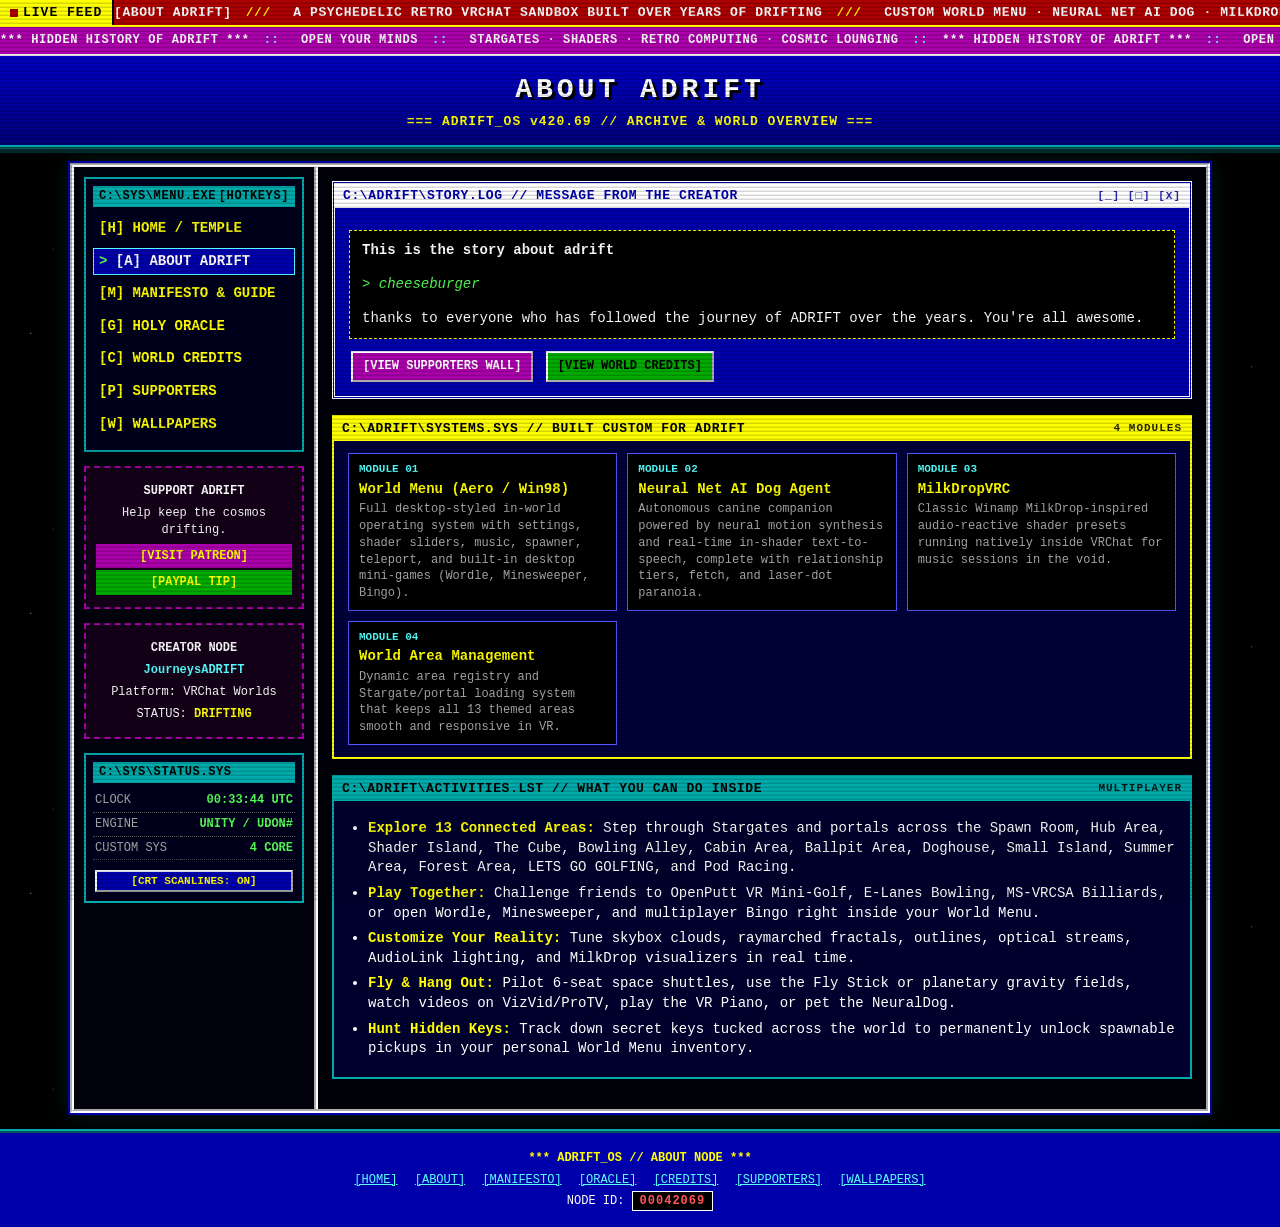
==== commit 1319ac7e: "Show Support ADRIFT box in left sidebar on every page" ====
--- a/about.html
+++ b/about.html
@@ -66,6 +66,13 @@
                     <li><a href="wallpapers.html">[W] WALLPAPERS</a></li>
                 </ul>
             </nav>
+
+            <div class="portal-box">
+                <p><strong>SUPPORT ADRIFT</strong></p>
+                <p>Help keep the cosmos drifting.</p>
+                <a class="dos-btn dos-btn-magenta" href="https://www.patreon.com/JOURNEYSADRIFT" target="_blank" rel="noopener">[VISIT PATREON]</a>
+                <a class="dos-btn dos-btn-green" href="https://www.paypal.me/adriftmerc" target="_blank" rel="noopener">[PAYPAL TIP]</a>
+            </div>
 
             <div class="portal-box">
                 <p><strong>CREATOR NODE</strong></p>
